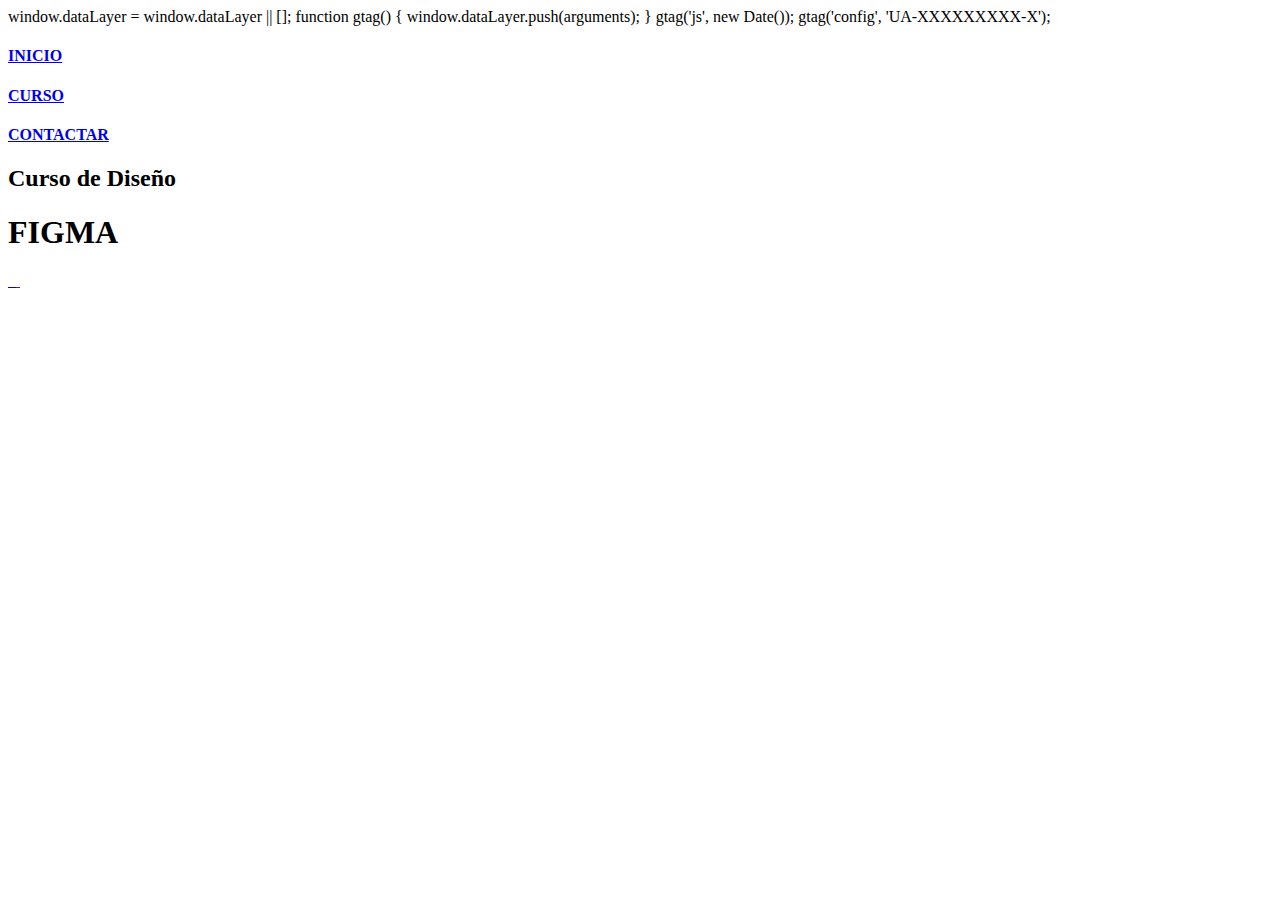
==== index.html @ 602e1784 "agregado index" ====
<!DOCTYPE html>
<html lang="en">

<head>
    
  window.dataLayer = window.dataLayer || [];
  function gtag() {
    window.dataLayer.push(arguments);
  }
  gtag('js', new Date());
  gtag('config', 'UA-XXXXXXXXX-X');
</script>

    <meta charset="UTF-8">
    <meta name="viewport" content="width=device-width, initial-scale=1.0">
    <meta property="og:title" content="Examen Despliegue" />
    <meta property="og:description" content="Descripción de tu página" />
    <meta property="og:image" content="URL de la imagen que quieres mostrar en las redes sociales" />
    <meta property="og:url" content="URL de tu página" />
    <link rel="stylesheet" href="/css/style.css">
    <script src="/js/script.js"></script>
    <title>Examen Despliegue</title>
</head>

<body>
    <div class="container">

        <header class="header">
            <nav>
                <div class="logo">

                </div>
                <a href="index.html" class="menu_header">
                    <h4>INICIO</h4>
                </a>
                <a href="curso.html" class="menu_header">
                    <h4>CURSO</h4>
                </a>
                <a href="contactar.html" class="menu_header">
                    <h4>CONTACTAR</h4>
                </a>

            </nav>
        </header>
        <main class="main">

            <section class="imagen_figma"></section>
            <h2>Curso de Diseño</h2>
            <h1>FIGMA</h1>

        </main>
        <footer class="footer">
            <a href="https://www.facebook.com" class="menu_footer">
                <picture>
                    <img src="img/Facebook.png" alt="">
                </picture>
            </a>
            <a href="https://twitter.com/?lang=es" class="menu_footer">
                <picture>
                    <img src="img/ri_twitter-fill.png" alt="">
                </picture>
            </a>
            <a href="" class="menu_footer">
                <picture><img src="img/dashicons_email-alt.png" alt="">
                </picture>
            </a>
            <a href="https://www.instagram.com/" class="menu_footer">
                <picture><img src="img/Instagram.png" alt=""></picture>
            </a>

        </footer>



    </div>
</body>

</html>
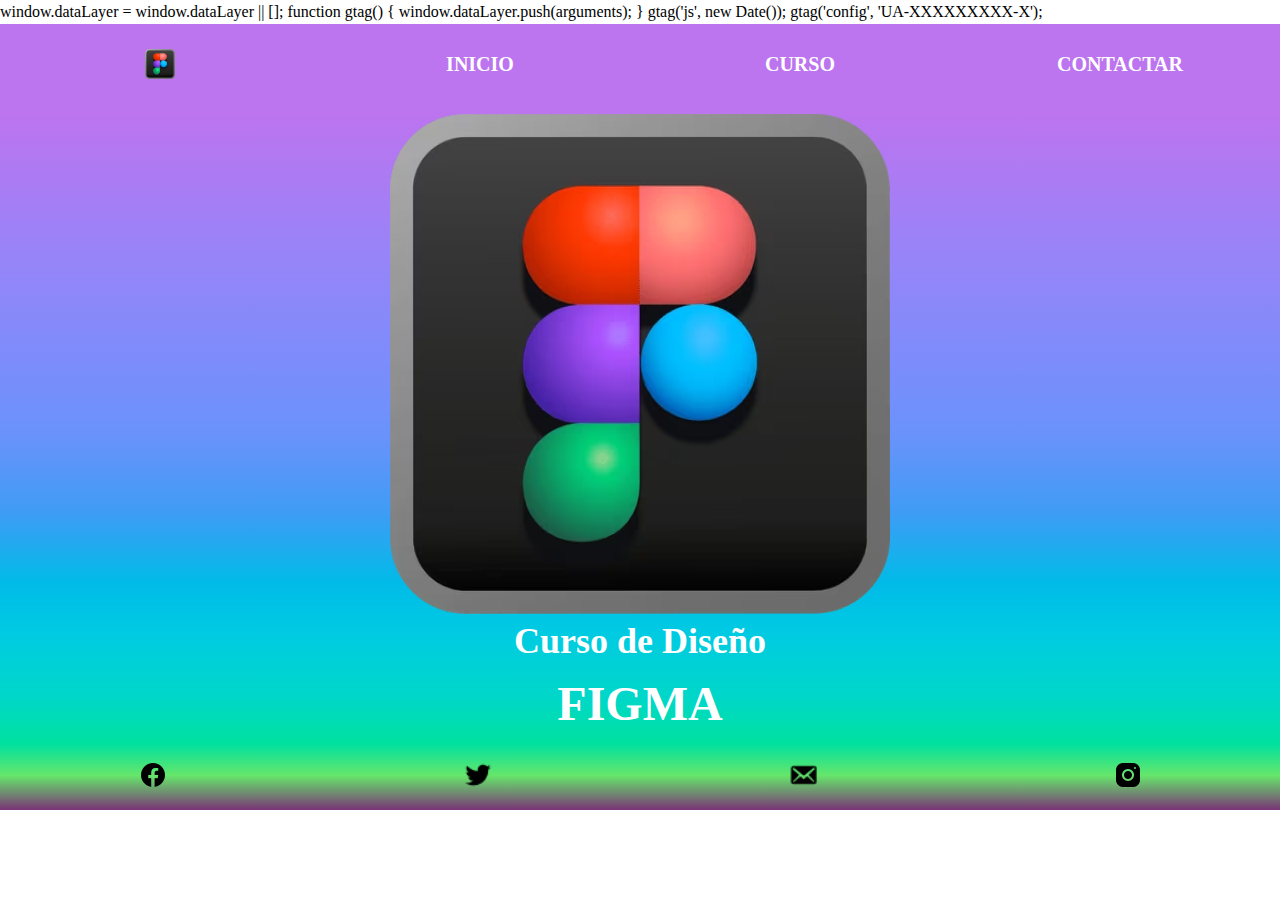
==== commit 2a811785: "header terminado" ====
--- a/index.html
+++ b/index.html
@@ -24,7 +24,7 @@
 
 <body>
     <div class="container">
-
+<!-----------HEADERG-->
         <header class="header">
             <nav>
                 <div class="logo">
--- a/css/style.css
+++ b/css/style.css
@@ -0,0 +1,232 @@
+@import url(normalize.min.css);
+@import url(reset.css);
+
+/* *********************************** */
+/* *** ESTILOS GENERALES *** */
+/* *********************************** */
+
+/* Tipografía */
+@font-face {
+  font-family: "inter";
+  src: url("/fonts/Inter.woff2") format("woff2"), url("/fonts/Inter.woff") format("woff");
+}
+
+/* ******************************** */
+
+:root {
+  /* Mode 1 */
+  /* colors */
+  --color: #41403d;
+  --azul: #0da4e4;
+  --blanco: #ffffff;
+  --lila: #e05ddb;
+  --naranja: #e98e5a;
+  --negro: #000000;
+  --rojo: #e84b4b;
+  --verde: #66e66b;
+}
+
+:root {
+  /* Mode 1 */
+  /* numbers */
+  --h1Titulo: 3rem;
+  --h2Titulo: 2.25rem;
+  --h3Titulo: 1.75rem;
+  --h4Titulo: 1.25rem;
+  --h5Titulo: .875rem;
+  --h6Titulo: .625rem;
+  --parrafo: 1.125rem;
+}
+
+h3 {
+  font-size: var(--h3Titulo);
+  color: var(--blanco);
+}
+
+h4 {
+  font-size: var(--h4Titulo);
+  color: var(--blanco);
+
+}
+
+h2 {
+  font-size: var(--h2Titulo);
+  color: var(--blanco);
+}
+
+h5 {
+  font-size: var(--h5Titulo);
+  color: var(--blanco);
+}
+
+h6 {
+  font-size: var(--h6Titulo);
+}
+
+h1 {
+  font-size: var(--h1Titulo);
+  color: var(--blanco);
+}
+
+/******** CONTAINER PAGINAS******/
+.container {
+  width: 100%;
+  display: grid;
+  grid-template-rows: [header]5rem[main]auto[footer]4.375rem;
+  background: linear-gradient(180deg, #BC74EF 11.6%, #9585F9 30.6%, #6A92FB 52.1%, #3F9CF5 62.1%, #00BBE8 71.1%, #00CBE2 77.6%, #00D7C9 85.6%, #00E19F 91.6%, #66E66B 95.6%, #7A3377 100%);
+}
+
+.header nav {
+  display: grid;
+  grid-template-columns: repeat(auto-fit, minmax(6.25rem, 1fr));
+  align-items: center;
+  justify-items: center;
+  min-width: 800px;
+}
+  
+nav {
+  width: 100%;
+  height: 100%;
+}
+nav a:hover{
+  color:var(--azul);
+  border-bottom:1px solid black;
+  transition: 1s ease-out;
+}
+
+.logo {
+  width: 30px;
+  height: 30px;
+  background-image: url(/img/volumetricfigmaicon.png);
+  background-size: cover;
+
+}
+
+
+.menu_header {
+  text-decoration: none;
+  color: var(--blanco);
+}
+
+.main {
+
+  display: grid;
+  justify-items: center;
+  padding-top: 10px;
+
+}
+
+.imagen_figma {
+  background-image: url(/img/figma.avif);
+  width: 500px;
+  height: 500px;
+
+
+
+}
+
+footer {
+
+  display: grid;
+  grid-template-columns: repeat(auto-fit, minmax(6.25rem, 1fr));
+  gap: 20px;
+  align-items: center;
+  justify-items: center;
+  min-width: 800px;
+}
+
+footer img {
+  width: 30px;
+  height: 30px;
+}
+
+/******* PAGINA CURSO-******/
+
+.main_curso{
+  width:100%;
+  height: 500px;
+display: flex;
+
+}
+.informacion{
+  display:flex;
+  flex-direction: column;
+  align-items: center;
+ 
+  justify-content: space-around;
+  width: 60%;
+height: 100%;
+}
+.registro{
+  width: 40%;
+  height:100%;
+ 
+  display: flex;
+  justify-content: center;
+}
+form{
+  width:200px;
+  height:100%;
+  background-image: linear-gradient(to left bottom, #961b65, #b82594, #a131a0, #853baa, #6343b1, #843ead, #a039a6, #b8349d, #ed3773, #fe6543, #ee9b0b, #c3cc15);
+  border-radius: 3.125rem;
+ 
+  display: flex;
+  align-items: center;
+  flex-direction: column;
+  justify-content: space-around;
+}
+button{
+  width:150px;
+  border-radius: 25px;
+  background-color:var(--color);
+}
+form input{
+  height: 1.25rem;
+  
+}
+/********* FIN CURSO******/
+
+/*******PAGINA FORMULARIO****/
+
+.main_contactar{
+display: flex;
+flex-direction: column;
+width:100%;
+height:500px;
+
+width:100%;
+align-items: center;
+}
+.formulario{
+display: flex;
+flex-direction: column;
+align-items: center;
+width:30%;
+height:400px;
+background-image: linear-gradient(to bottom, #051937, #004d7a, #008793, #00bf72, #a8eb12);
+border-radius: 25px;
+box-shadow:3px 3px 0 3px var(--negro);
+}
+.formulario input{
+  width:150px;
+  height: 20px;
+  border-radius:25px;
+  background-color: var(--blanco);
+  
+}
+.formulario textarea{
+  width:300px;
+  height:100px;
+  border-radius: 25px;
+  background-color:var(--blanco);
+  color:var(--negro);
+
+}
+.formulario button{
+  margin-top: 25px;
+  background-color: var(--lila);
+}
+.formulario button:hover{
+  background-color: var(--color);
+  width:160px;
+}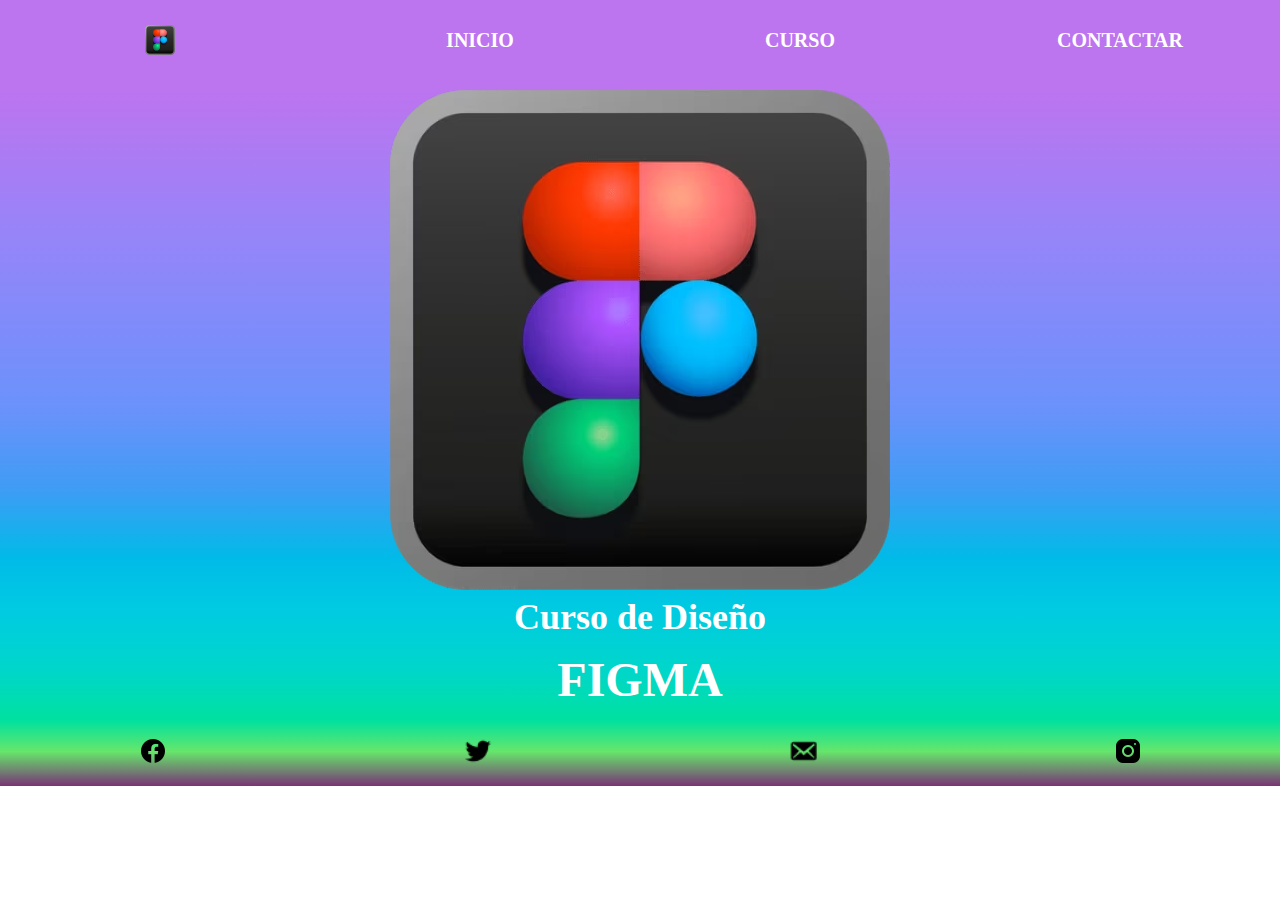
==== commit 68ca5071: "cambios" ====
--- a/index.html
+++ b/index.html
@@ -3,13 +3,7 @@
 
 <head>
     
-  window.dataLayer = window.dataLayer || [];
-  function gtag() {
-    window.dataLayer.push(arguments);
-  }
-  gtag('js', new Date());
-  gtag('config', 'UA-XXXXXXXXX-X');
-</script>
+
 
     <meta charset="UTF-8">
     <meta name="viewport" content="width=device-width, initial-scale=1.0">
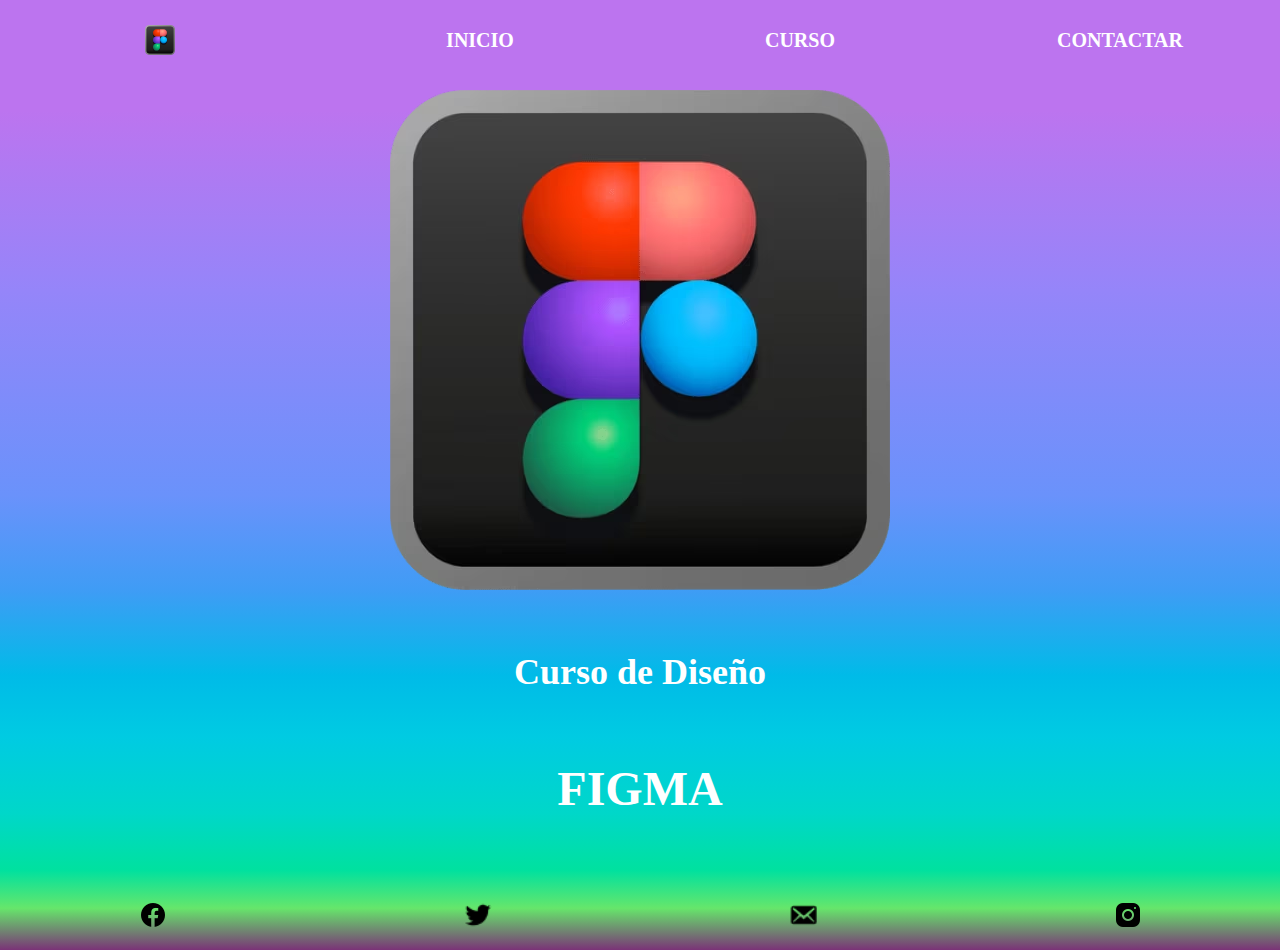
==== commit 010292ff: "cambio ruta" ====
--- a/index.html
+++ b/index.html
@@ -11,7 +11,7 @@
     <meta property="og:description" content="Descripción de tu página" />
     <meta property="og:image" content="URL de la imagen que quieres mostrar en las redes sociales" />
     <meta property="og:url" content="URL de tu página" />
-    <link rel="stylesheet" href="/css/style.css">
+    <link rel="stylesheet" href="./css/style.css">
     <script src="/js/script.js"></script>
     <title>Examen Despliegue</title>
 </head>
--- a/css/style.css
+++ b/css/style.css
@@ -72,7 +72,7 @@
 .container {
   width: 100%;
   display: grid;
-  grid-template-rows: [header]5rem[main]auto[footer]4.375rem;
+  grid-template-rows: [header]5rem[main]800px[footer]4.375rem;
   background: linear-gradient(180deg, #BC74EF 11.6%, #9585F9 30.6%, #6A92FB 52.1%, #3F9CF5 62.1%, #00BBE8 71.1%, #00CBE2 77.6%, #00D7C9 85.6%, #00E19F 91.6%, #66E66B 95.6%, #7A3377 100%);
 }
 
@@ -146,6 +146,7 @@
   width:100%;
   height: 500px;
 display: flex;
+
 
 }
 .informacion{
